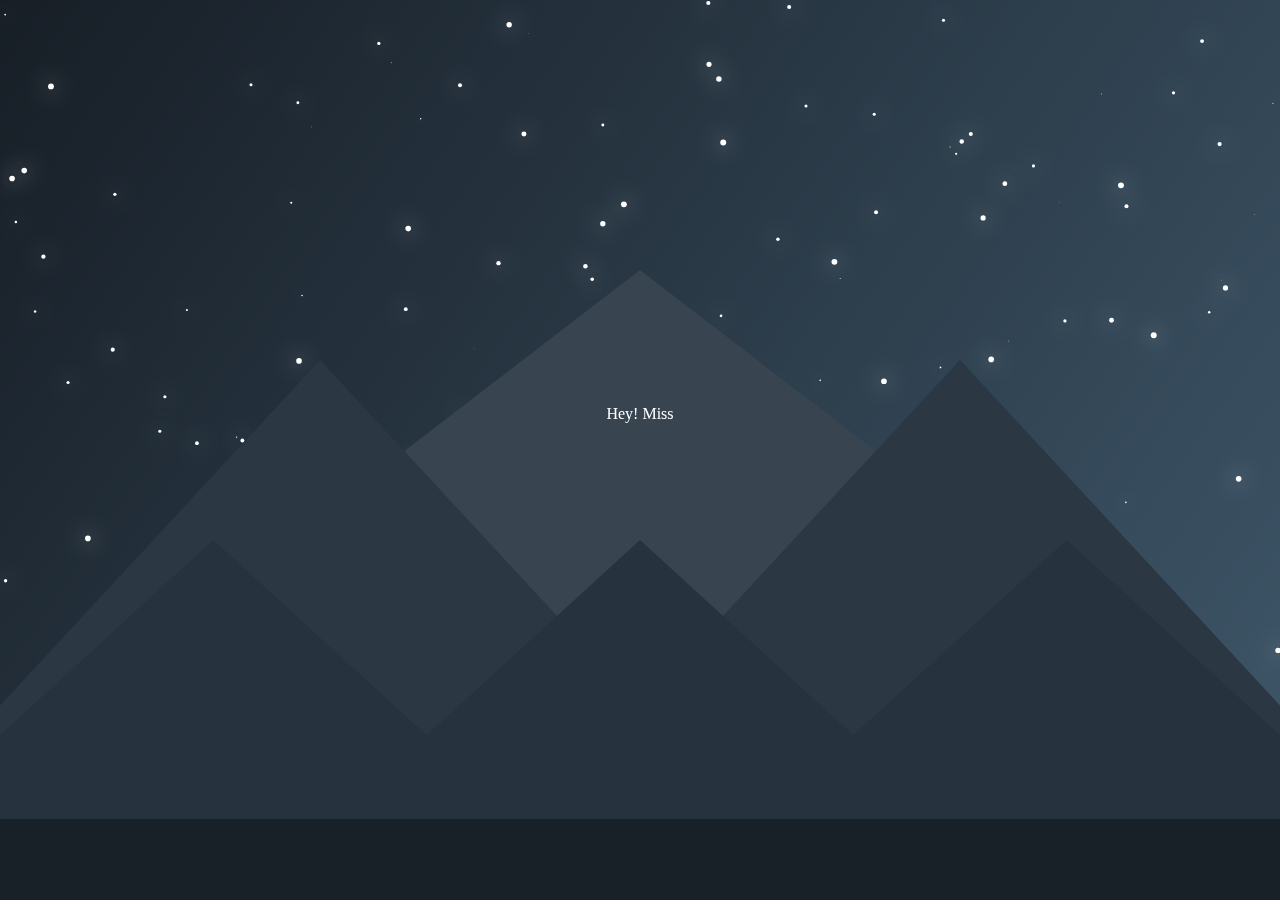
==== 5201314/index.html @ bac34065 "Update index.html" ====
<!DOCTYPE HTML>
<html lang="en">

<head>
	<meta name="viewport" content="width=device-width, initial-scale=1.0, maximum-scale=1.0, user-scalable=0">
	<meta charset="UTF-8">
	<title>20-05_05-08</title>
	<link rel="stylesheet" type="text/css" href="./css/format.css">
</head>

<body style="margin:0px">
	<audio id="myAudio" autoplay loop>
		<source src="music/music.mp3" type="audio/mpeg">
		Your browser does not support the audio.
	</audio>
	<canvas></canvas>
	<div id="imgTxt">
		<span id="Txt"></span> <br />
		<span id="tmp"></span>
		<img id="img" src="">
	</div>
	<div id="heartTxt">
		<span id="clickMe">Click!</span>
		<div id="heart">
			<button id="button" onclick="play()"></button>
		</div>
	</div>
	<div id="content">
		<h2 id="together">Journey of Memories</h2>
		<div id="timer">
			<b id="d"></b> Ngày
			<b id="h"></b> Giờ
			<b id="m"></b> Phút
			<b id="s"></b> Giây
		</div>
	</div>

	<div id="typeDiv">
		<span id="txt1"></span> <br />
		<span id="txt2"></span>
	</div>

	<script>
		var ok = 0;
		var flag = 1;
		var myImage = document.getElementById("img");
		var myTxt = document.getElementById("Txt");
		var imageArray = ["https://res.cloudinary.com/tiendat2001/image/upload/v1730297795/pic1_qbbeex.jpg",
		 "https://res.cloudinary.com/tiendat2001/image/upload/v1730297795/pic2_tqakel.jpg",
		  "https://res.cloudinary.com/tiendat2001/image/upload/v1730297796/pic3_wupukv.jpg", "pic/pic4.png", "pic/pic5.png", "pic/pic6.png",
			"pic/pic7.png", "pic/pic8.png", "pic/pic9.png", "pic/pic10.png", "pic/pic11.png", "pic/pic12.png", "pic/pic13.png",
			"pic/pic14.png", "pic/pic15.png", "pic/pic16.png"];
		var imageIndex = 0;
		var txtArray = ["Tin nhắn đầu tiên =))",
			"Ngồi dỗ đứa nào khóc đến 2h sáng xog sáng hôm sau kêu đỗ rồi 🙃",
			"Buổi gặp đầu tiên :>>. Vẫn ghim bắt đợi 45p nha",
			"Ngồi ngay bên cạnh chưa vào phòng mà bấm tìm trận như đúng r 🤡 ",
			"=)) bức ảnh chụp chung đầu tiên. Cũng tạm",
			"Này thì huyển thoại rồi :)))))",
			"Ai đó cũng khéo tay ghê 🙄",
			"???????????? =)))))))))",
			"Rất cảm động ai đó đã bỏ công ngồi lắp 💖 ",
			"Hình như lần đi xem phim duy nhất =))",
			"Vừa chia tay mà hát bài tâm lý quá 🙃",
			"=))))) ảnh này cười quá",
			"=)) cũng cute mà nhìn tóc 2 đứa hơi fail",
			"Cám ơn dù ngã xe nhưng vẫn đến chụp vs t 😽",
			"Thiệp 20/10 của ai đó. Viết hơi xấu nhưng thông cảm kỹ năng có hạn ^",
			"Hết rùi. Chắc được tấm này là ok nhất ^"];
		var len = imageArray.length;
		var t = 0;

	</script>

	<script type="text/javascript" src="./js/stars.js"></script>
	<script type="text/javascript" src="./js/typeWriter.js"></script>
	<script type="text/javascript" src="./js/date.js"></script>
	<script type="text/javascript" src="./js/playImg.js"></script>

</body>

</html>
---- 5201314/css/format.css ----
#typeDiv {
	position: absolute;
	top: 45%;
	left: 0;
	right: 0;
	margin: auto;
	width: 100%;
	height: 10%;
	text-align: center;
}

#txt1 {
	font-size: 16px;
	text-align: center;
	color: white;
}
#txt2 {
	font-size: 16px;
	text-align: center;
	color: white;
}

#content{
	position: absolute;
	top: 1%;
	left: 0;
	right: 0;
	margin: auto;
	width: 100%;
	height: 20%;
}

#together{
	font-size: 25px;
	text-align: center;
	color: white;
}

#timer{
	text-align: center;
	color: white;
	font-style: italic;
}

#d{
	font-size: 19px;
}

#h{
	font-size: 19px;
}

#m{
	font-size: 19px;
}

#s{
	font-size: 19px;
}

#heartTxt{
	position: absolute;
	display: table;
	vertical-align: middle;
	top: 80%;
	left: 0;
	right: 0;
	margin: auto;
	width: 10%;
	height: 8%;
}

#clickMe{
	display: inline-block;
	font-size: 16px;
	width: 100%;
	text-align: center;
	color: white;
}

#heart{
	width: 100%;
	height: 100%;
}

#button{
	background-image: url("../pic/love.png");
	background-repeat: no-repeat;
	background-size: contain;
	background-color: transparent;
	border: none;
	outline: none;
	background-position: center;
	transition: 0.1s;
	width: 100%;
	height: 100%;

}

#button:active {
	width: 92%;
	height: 92%;
}
img[src=""] {
    display: none;
}
#imgTxt{
	position: absolute;
	/* display: table; */
	vertical-align: middle;
	top: 20%;
	left: 0;
	right: 0;
	margin: auto;
	width: 50%;
	height: 50%;
}

#img{
	display: block;
	left: 0;
	right: 0;
	margin: auto;
	width: 100%;
	height: 100%;
	object-fit: contain;
	opacity: 0;
	border-radius: 20px;
}

#Txt{
	display: inline-block;
	font-size: 17px;
	width: 100%;
	text-align: center;
	color: white;
}

#tmp{
	display: inline-block;
	font-size: 17px;
	width: 100%;
	text-align: center;
	color: white;
}
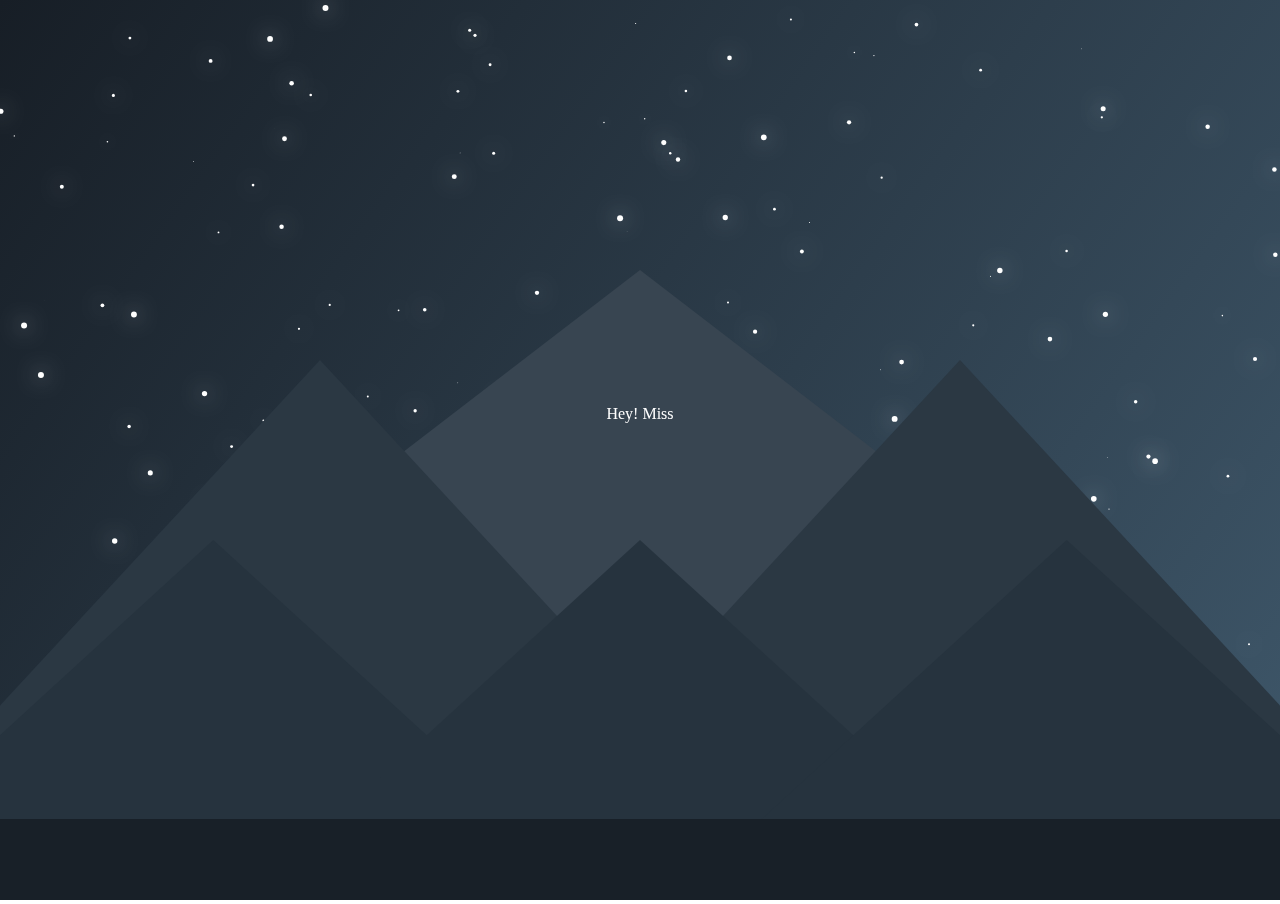
==== commit 1de9fa1b: "1" ====
--- a/5201314/index.html
+++ b/5201314/index.html
@@ -48,7 +48,7 @@
 		var imageArray = ["https://res.cloudinary.com/tiendat2001/image/upload/v1730297795/pic1_qbbeex.jpg",
 		 "https://res.cloudinary.com/tiendat2001/image/upload/v1730297795/pic2_tqakel.jpg",
 		  "https://res.cloudinary.com/tiendat2001/image/upload/v1730297796/pic3_wupukv.jpg", "pic/pic4.png", "pic/pic5.png", "pic/pic6.png",
-			"pic/pic7.png", "pic/pic8.png", "pic/pic9.png", "pic/pic10.png", "pic/pic11.png", "pic/pic12.png", "pic/pic13.png",
+			"pic/pic7.png", "pic/pic8.png", "pic/pic9.png", "pic/pic10.png", "pic/pic11.png", "pic/pic12.png", "pic/pic12-1.png","pic/pic13.png",
 			"pic/pic14.png", "pic/pic15.png", "pic/pic16.png"];
 		var imageIndex = 0;
 		var txtArray = ["Tin nhắn đầu tiên =))",
@@ -56,13 +56,14 @@
 			"Buổi gặp đầu tiên :>>. Vẫn ghim bắt đợi 45p nha",
 			"Ngồi ngay bên cạnh chưa vào phòng mà bấm tìm trận như đúng r 🤡 ",
 			"=)) bức ảnh chụp chung đầu tiên. Cũng tạm",
-			"Này thì huyển thoại rồi :)))))",
-			"Ai đó cũng khéo tay ghê 🙄",
+			"Này thì huyền thoại rồi :)))))",
+			"Cũng khéo tay 🙄",
 			"???????????? =)))))))))",
 			"Rất cảm động ai đó đã bỏ công ngồi lắp 💖 ",
 			"Hình như lần đi xem phim duy nhất =))",
 			"Vừa chia tay mà hát bài tâm lý quá 🙃",
 			"=))))) ảnh này cười quá",
+			"Sinh nhật toàn vào đợt hè nên ko lần nào đi đc vs nhau =))",
 			"=)) cũng cute mà nhìn tóc 2 đứa hơi fail",
 			"Cám ơn dù ngã xe nhưng vẫn đến chụp vs t 😽",
 			"Thiệp 20/10 của ai đó. Viết hơi xấu nhưng thông cảm kỹ năng có hạn ^",
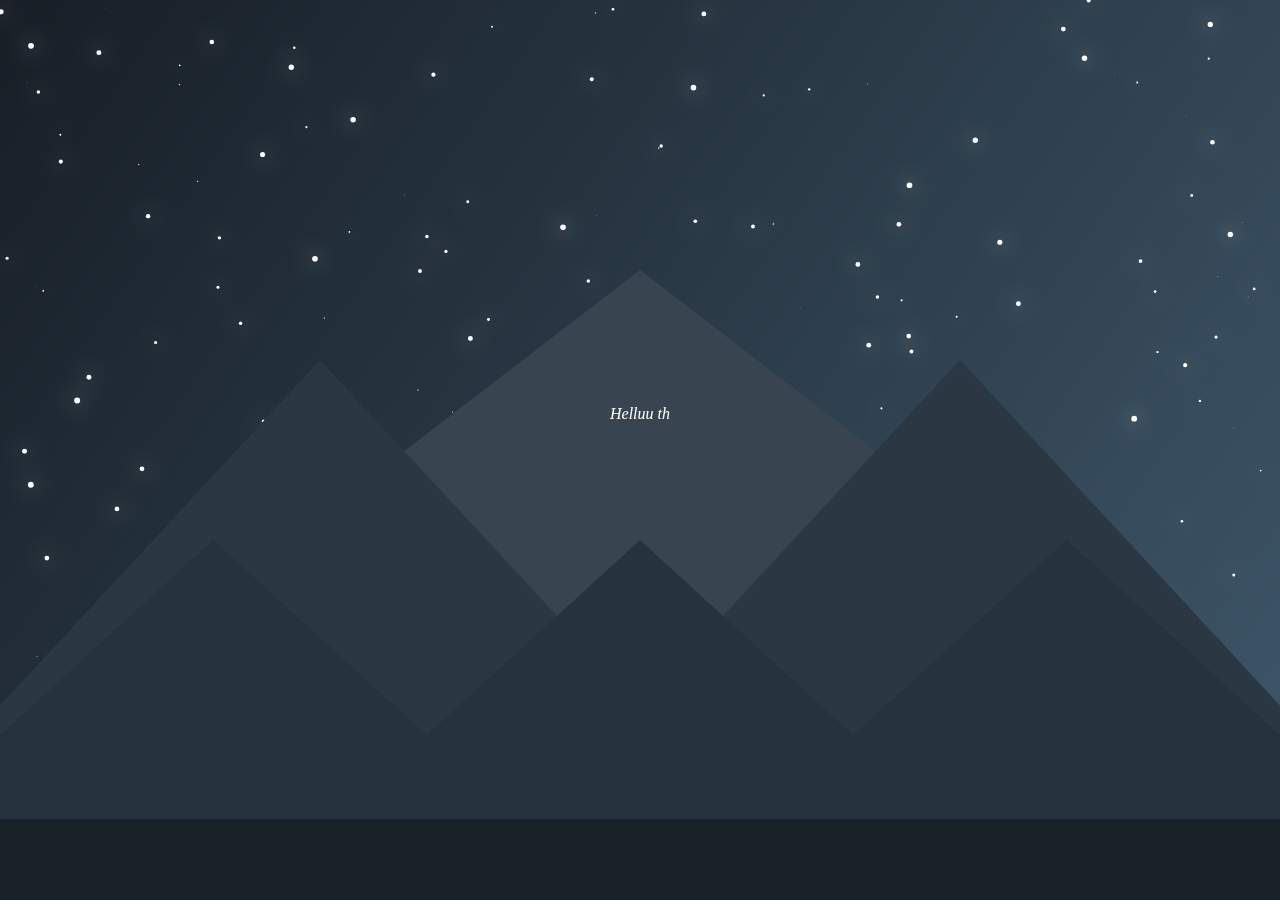
==== commit df36dc42: "1" ====
--- a/5201314/index.html
+++ b/5201314/index.html
@@ -67,7 +67,7 @@
 			"=)) cũng cute mà nhìn tóc 2 đứa hơi fail",
 			"Cám ơn dù ngã xe nhưng vẫn đến chụp vs t 😽",
 			"Thiệp 20/10 của ai đó. Viết hơi xấu nhưng thông cảm kỹ năng có hạn ^",
-			"Hết rùi. Chắc được tấm này là ok nhất ^"];
+			"Hết rùi. Chắc được tấm cuối cùng này là ok nhất ^"];
 		var len = imageArray.length;
 		var t = 0;
 
--- a/5201314/css/format.css
+++ b/5201314/css/format.css
@@ -4,9 +4,10 @@
 	left: 0;
 	right: 0;
 	margin: auto;
-	width: 100%;
+	width: 70%;
 	height: 10%;
 	text-align: center;
+	font-style: italic;
 }
 
 #txt1 {
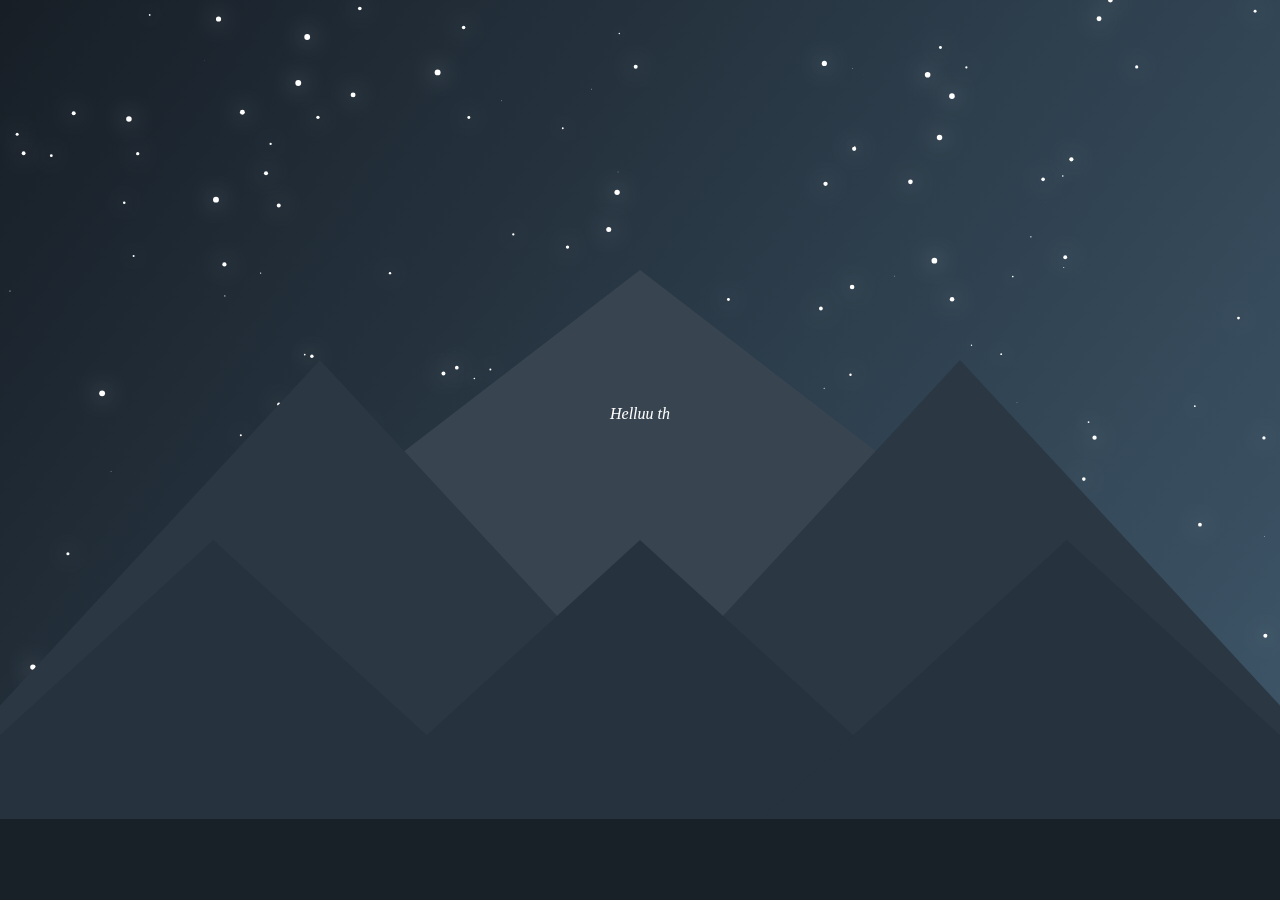
==== commit 07d4d2a1: "Update index.html" ====
--- a/5201314/index.html
+++ b/5201314/index.html
@@ -67,7 +67,7 @@
 			"=)) cũng cute mà nhìn tóc 2 đứa hơi fail",
 			"Cám ơn dù ngã xe nhưng vẫn đến chụp vs t 😽",
 			"Thiệp 20/10 của ai đó. Viết hơi xấu nhưng thông cảm kỹ năng có hạn ^",
-			"Hết rùi. Chắc được tấm cuối cùng này là ok nhất ^"];
+			"Hết rùi. Cám ơn m đã bên cạnh và chơi vs t suốt 4 năm qua nhaa"];
 		var len = imageArray.length;
 		var t = 0;
 
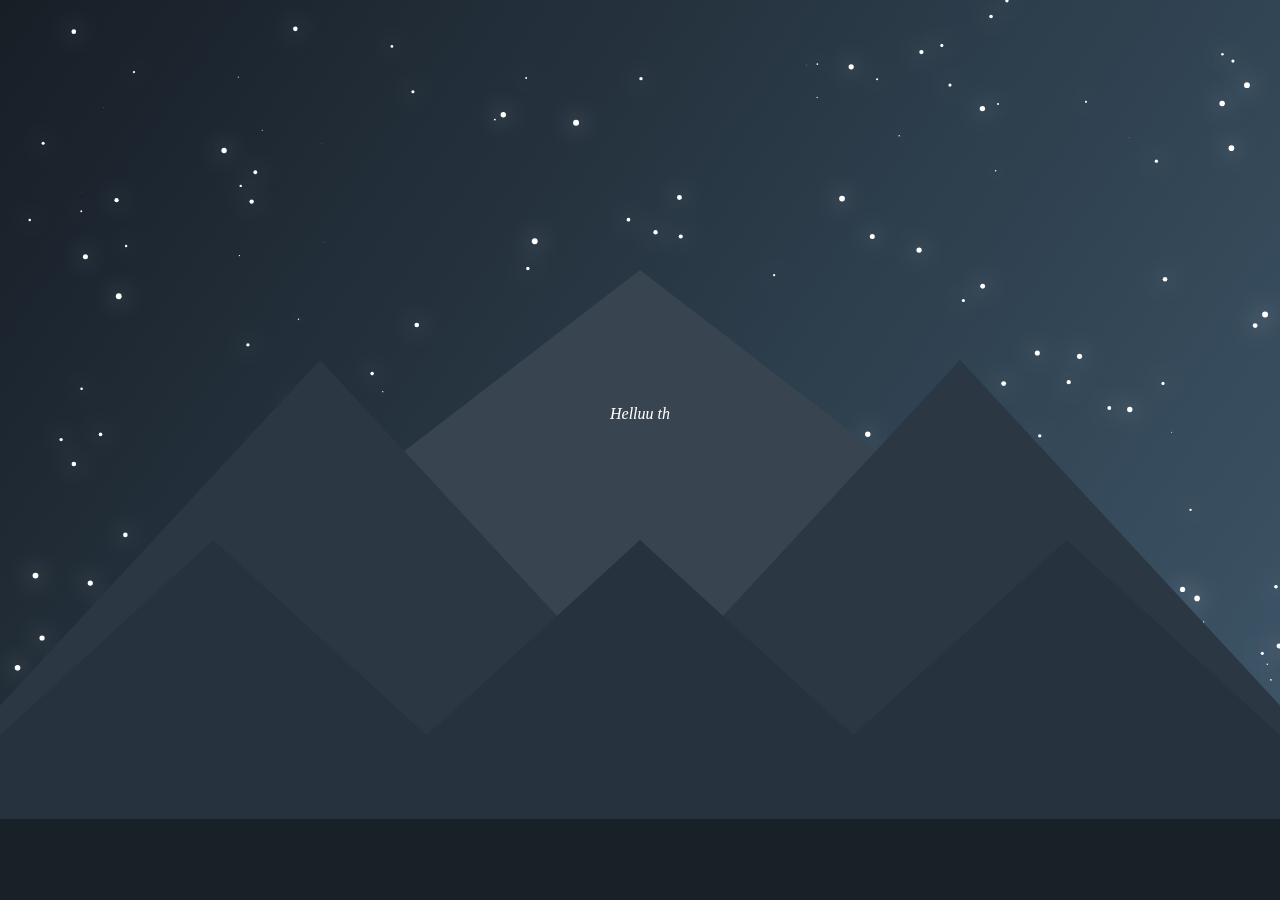
==== commit 36947ee6: "1" ====
--- a/5201314/index.html
+++ b/5201314/index.html
@@ -67,7 +67,7 @@
 			"=)) cũng cute mà nhìn tóc 2 đứa hơi fail",
 			"Cám ơn dù ngã xe nhưng vẫn đến chụp vs t 😽",
 			"Thiệp 20/10 của ai đó. Viết hơi xấu nhưng thông cảm kỹ năng có hạn ^",
-			"Hết rùi. Cám ơn m đã bên cạnh và chơi vs t suốt 4 năm qua nhaa"];
+			"Hết rùi.Cám ơn m đã bên cạnh và chơi vs t suốt 4 năm qua nhaa  🖤🌙"];
 		var len = imageArray.length;
 		var t = 0;
 
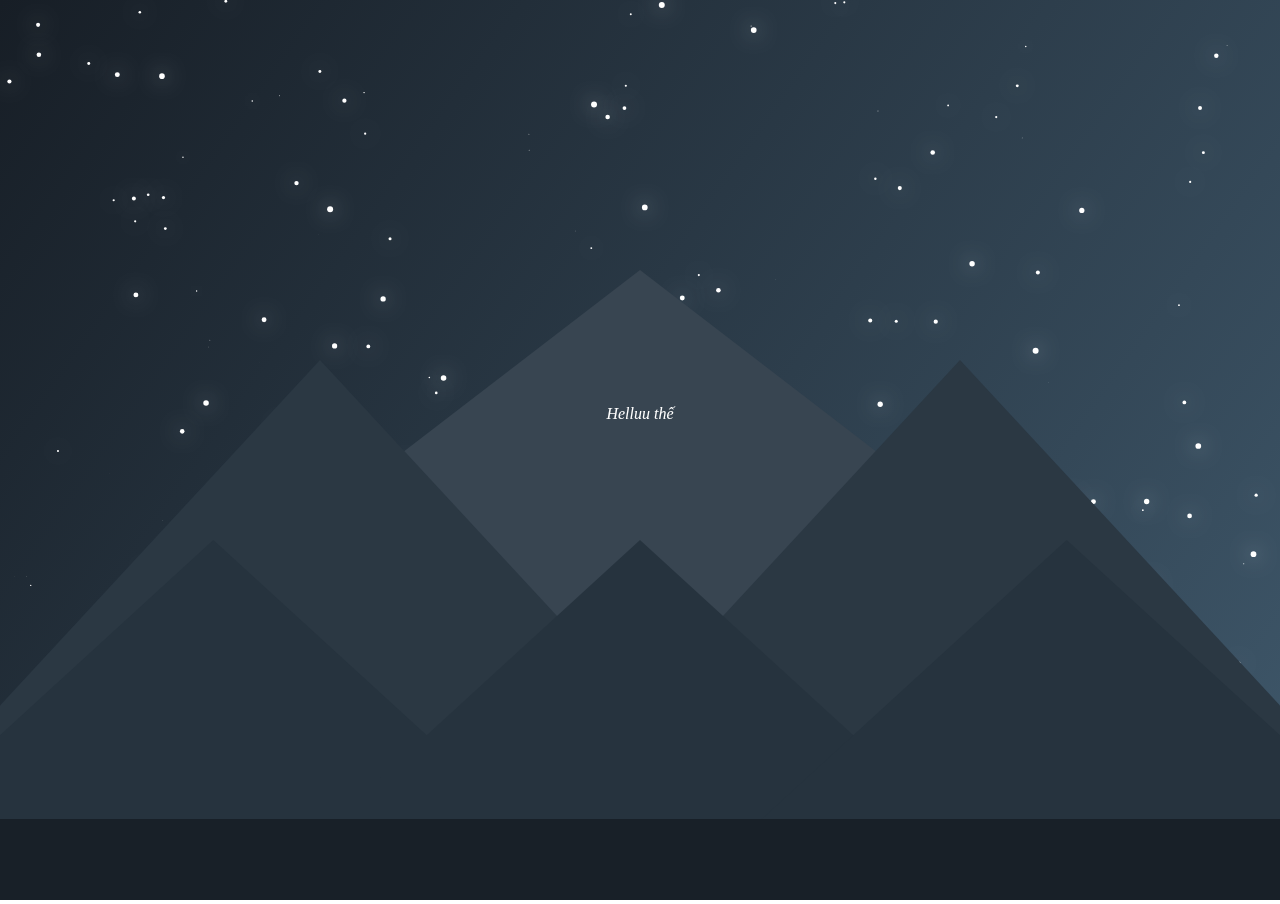
==== commit 77b985ef: "Update index.html" ====
--- a/5201314/index.html
+++ b/5201314/index.html
@@ -67,7 +67,7 @@
 			"=)) cũng cute mà nhìn tóc 2 đứa hơi fail",
 			"Cám ơn dù ngã xe nhưng vẫn đến chụp vs t 😽",
 			"Thiệp 20/10 của ai đó. Viết hơi xấu nhưng thông cảm kỹ năng có hạn ^",
-			"Hết rùi.Cám ơn m đã bên cạnh và chơi vs t suốt 4 năm qua nhaa  🖤🌙"];
+			"Hết rồiii.Cám ơn m đã bên cạnh và chơi vs t suốt 4 năm qua nhaa  🖤🌙"];
 		var len = imageArray.length;
 		var t = 0;
 
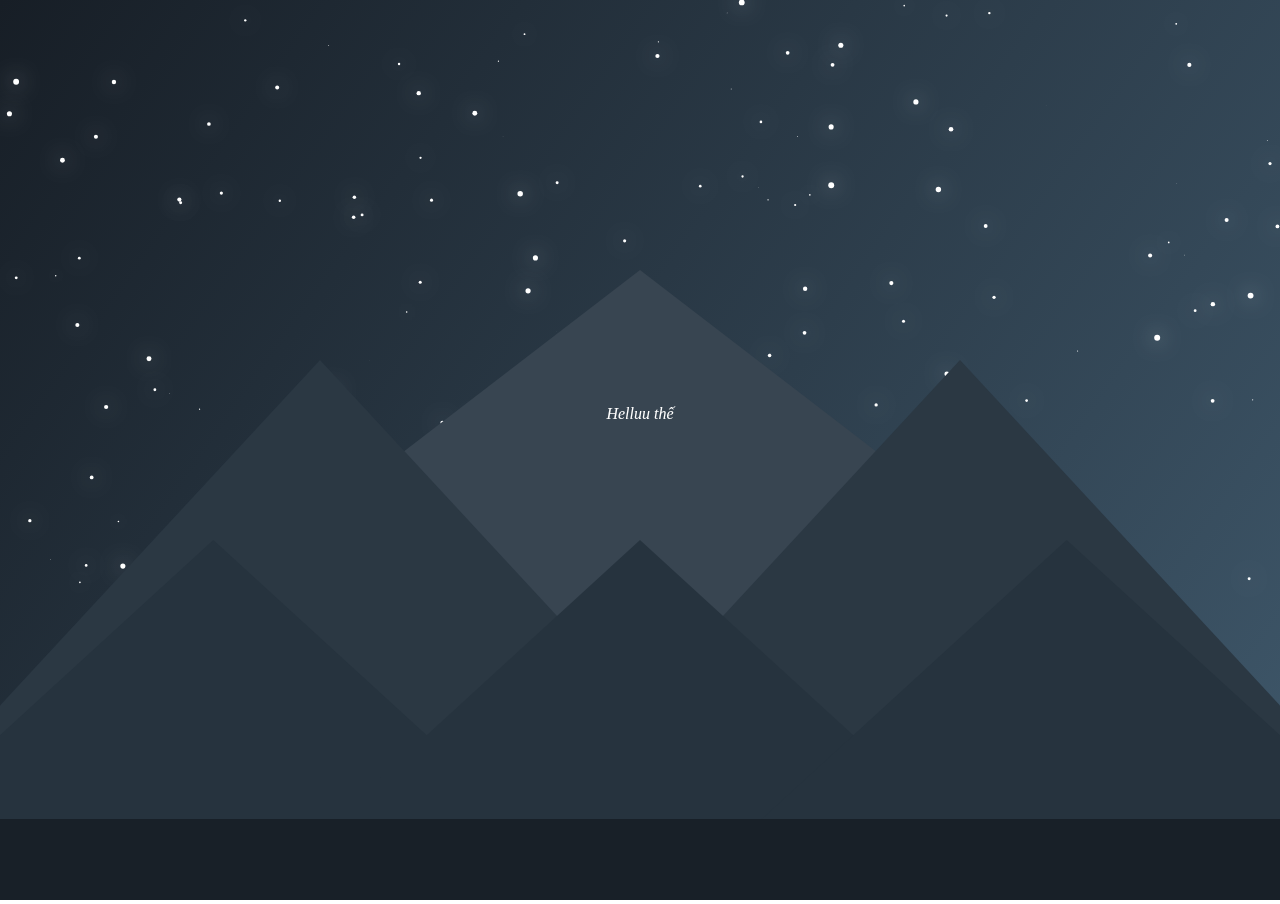
==== commit 6dfb4124: "1" ====
--- a/5201314/index.html
+++ b/5201314/index.html
@@ -37,7 +37,8 @@
 
 	<div id="typeDiv">
 		<span id="txt1"></span> <br />
-		<span id="txt2"></span>
+		<span id="txt2"></span><br />
+		<span id="txt3"></span>
 	</div>
 
 	<script>
@@ -49,7 +50,7 @@
 		 "https://res.cloudinary.com/tiendat2001/image/upload/v1730297795/pic2_tqakel.jpg",
 		  "https://res.cloudinary.com/tiendat2001/image/upload/v1730297796/pic3_wupukv.jpg", "pic/pic4.png", "pic/pic5.png", "pic/pic6.png",
 			"pic/pic7.png", "pic/pic8.png", "pic/pic9.png", "pic/pic10.png", "pic/pic11.png", "pic/pic12.png", "pic/pic12-1.png","pic/pic13.png",
-			"pic/pic14.png", "pic/pic15.png", "pic/pic16.png"];
+			"pic/pic14.png", "pic/pic15.png", "pic/pic16.png","pic/pic17.png","pic/pic18.png"];
 		var imageIndex = 0;
 		var txtArray = ["Tin nhắn đầu tiên =))",
 			"Ngồi dỗ đứa nào khóc đến 2h sáng xog sáng hôm sau kêu đỗ rồi 🙃",
@@ -67,6 +68,8 @@
 			"=)) cũng cute mà nhìn tóc 2 đứa hơi fail",
 			"Cám ơn dù ngã xe nhưng vẫn đến chụp vs t 😽",
 			"Thiệp 20/10 của ai đó. Viết hơi xấu nhưng thông cảm kỹ năng có hạn ^",
+			"2 đứa nhảy như con nhoi nhoi =)))",
+			"Chụp đc có 1 lần nên cũng tạm r 🙄",
 			"Hết rồiii.Cám ơn m đã bên cạnh và chơi vs t suốt 4 năm qua nhaa  🖤🌙"];
 		var len = imageArray.length;
 		var t = 0;
@@ -77,6 +80,7 @@
 	<script type="text/javascript" src="./js/typeWriter.js"></script>
 	<script type="text/javascript" src="./js/date.js"></script>
 	<script type="text/javascript" src="./js/playImg.js"></script>
+	<script src="https://code.jquery.com/jquery-3.6.0.min.js"></script>
 
 </body>
 
--- a/5201314/css/format.css
+++ b/5201314/css/format.css
@@ -20,6 +20,13 @@
 	text-align: center;
 	color: white;
 }
+
+#txt3 {
+	font-size: 16px;
+	text-align: center;
+	color: rgb(255, 0, 166);
+}
+
 
 #content{
 	position: absolute;
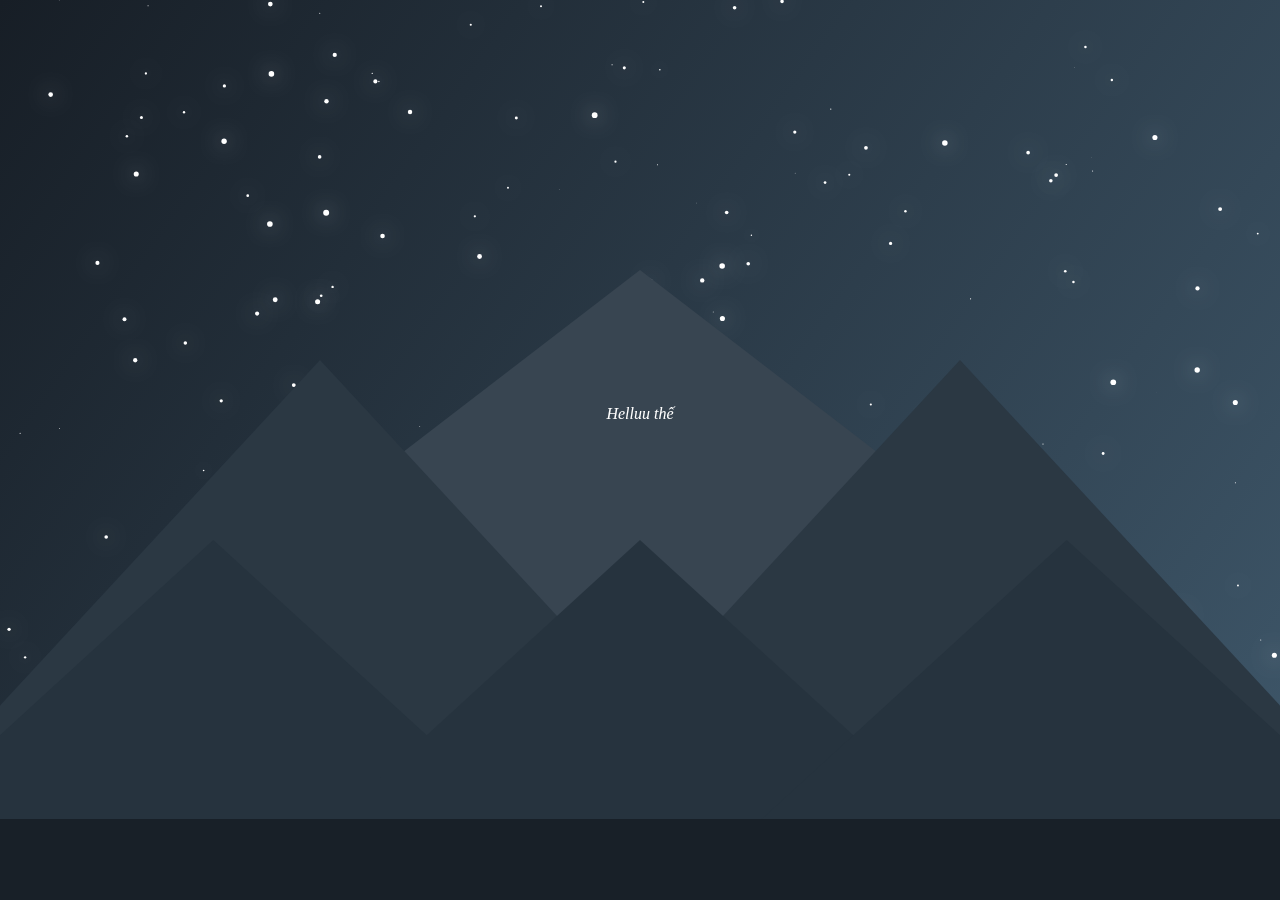
==== commit 044148cc: "1" ====
--- a/5201314/index.html
+++ b/5201314/index.html
@@ -10,7 +10,7 @@
 
 <body style="margin:0px">
 	<audio id="myAudio" autoplay loop>
-		<source src="music/music.mp3" type="audio/mpeg">
+		<source src="music/music2.mp3" type="audio/mpeg">
 		Your browser does not support the audio.
 	</audio>
 	<canvas></canvas>
